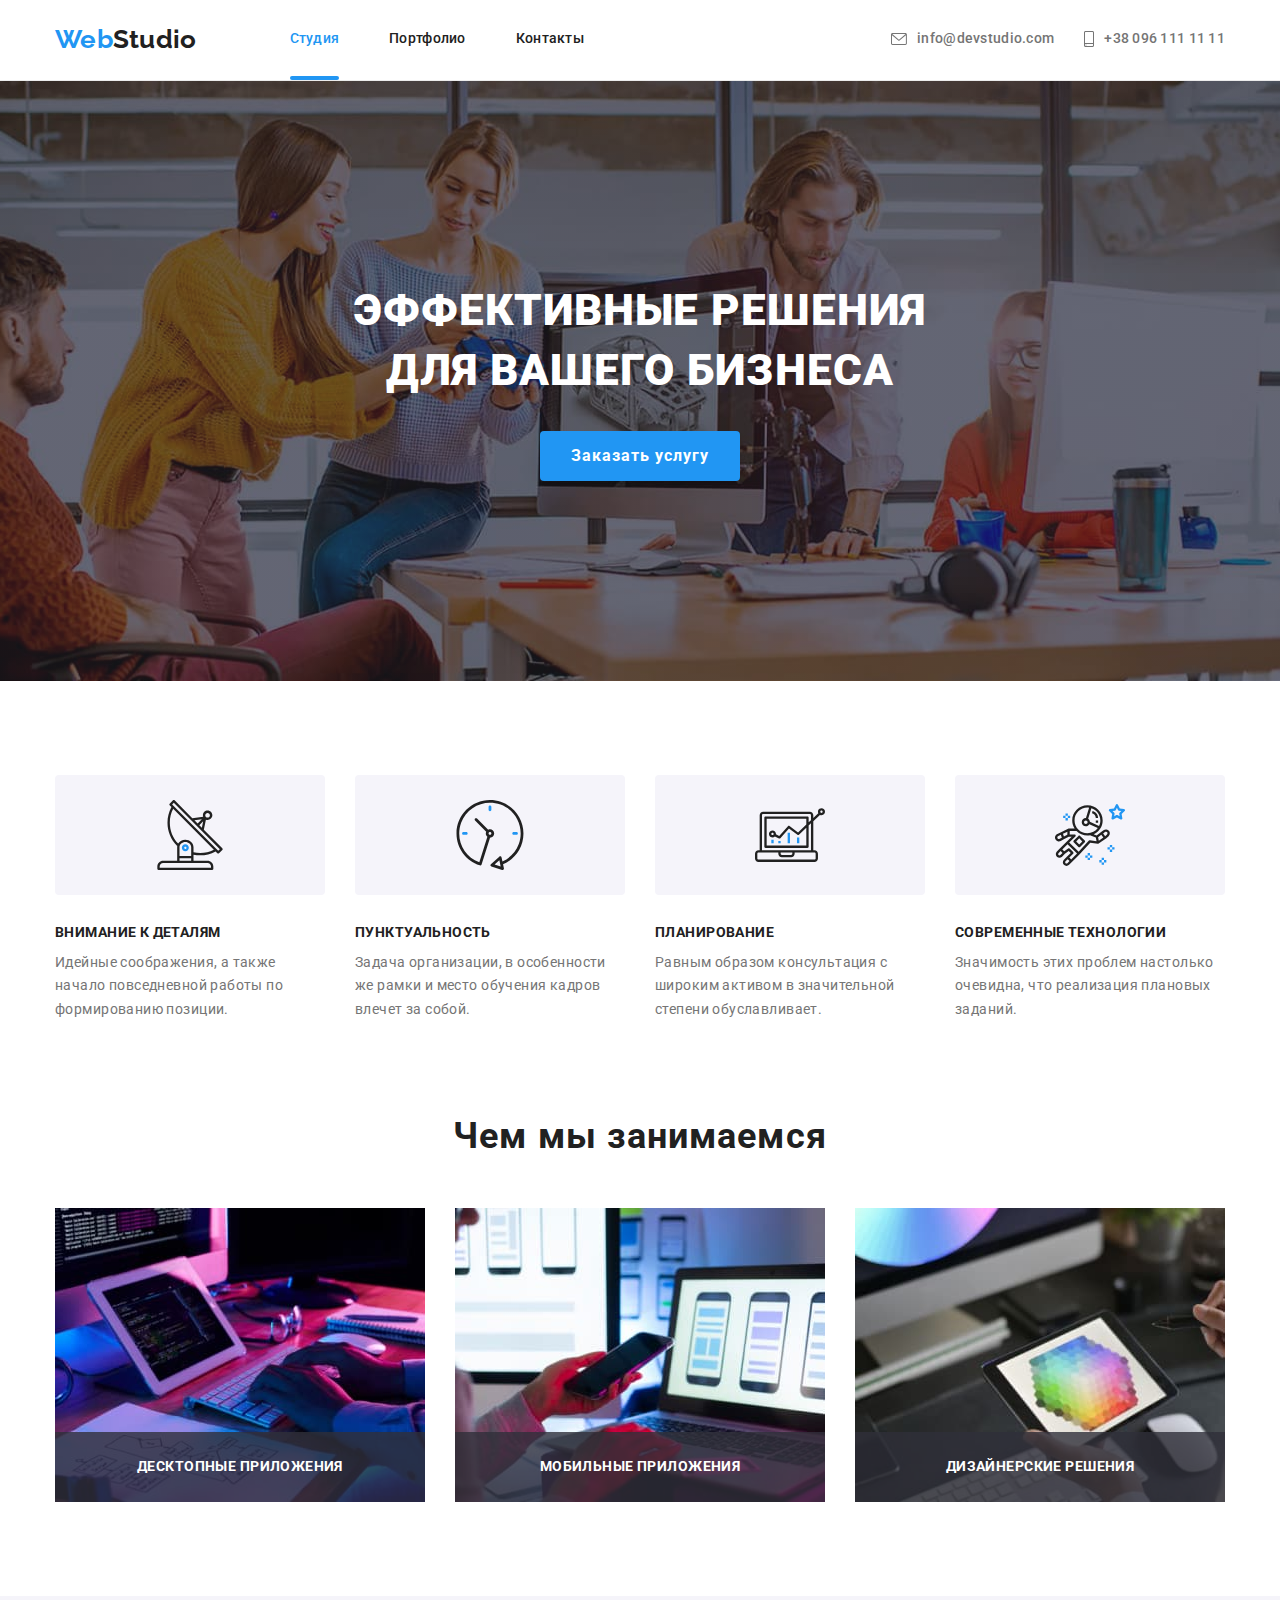
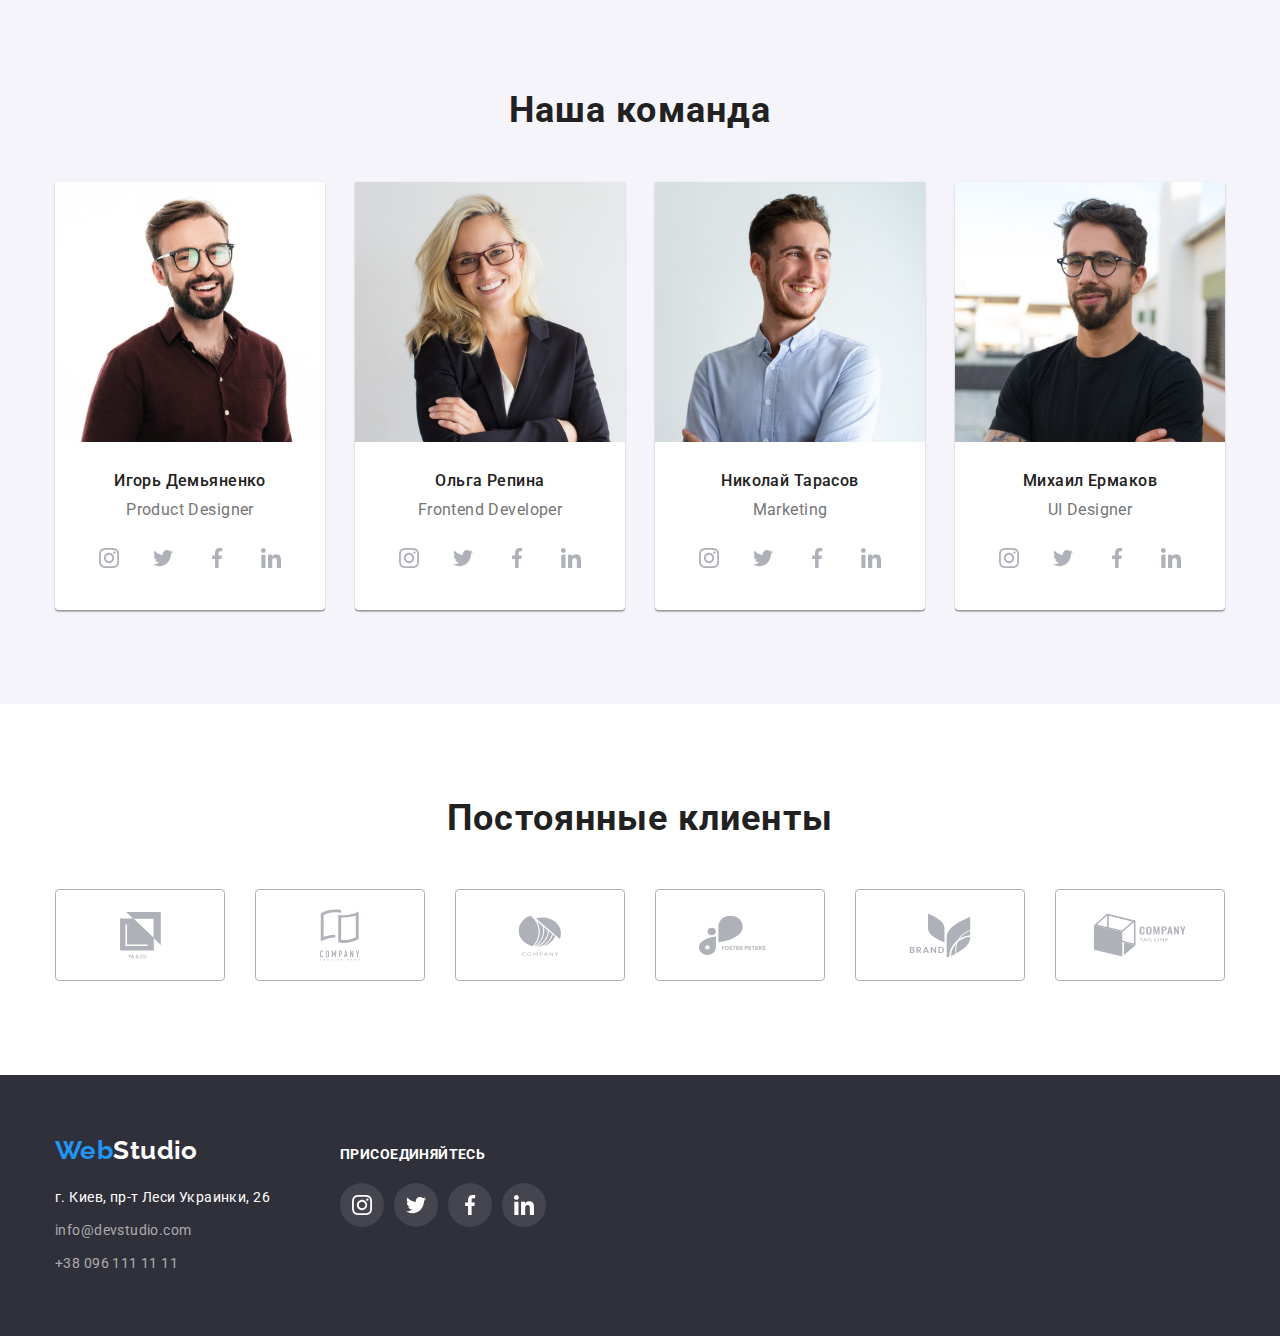
==== index.html @ b18f0131 "Start" ====
<!DOCTYPE html>
<html lang="zxx">
<head>
    <meta charset="UTF-8">
    <meta http-equiv="X-UA-Compatible" content="IE=edge">
    <meta name="viewport" content="width=device-width, initial-scale=1.0">
    <title>Document</title>
    <link href="https://fonts.googleapis.com/css2?family=Raleway:wght@700&family=Roboto:wght@400;500;700;900&display=swap" rel="stylesheet">
    <link rel="stylesheet" href="https://cdnjs.cloudflare.com/ajax/libs/modern-normalize/1.0.0/modern-normalize.min.css" />
    <link rel="stylesheet" href="./css/styles.css" />
</head>
<body>
    <header class="header">
        <div class="head container flex">
            <nav class="nav flex">
                <a class="logo" href="./index.html"><span class="logo-color1">Web</span>Studio </a>
                <ul class="flex">
                    <li><a href="./index.html" class="link current">Студия</a></li>
                    <li><a href="./portfolio.html" class="link">Портфолио</a></li>
                    <li><a href="" class="link">Контакты</a></li>
                </ul>
            </nav>
            <div class="nav flex">
                <a href="mailto:info@devstudio.com" class="link contact flex">
                    <svg class="icon-contact" width="16px" height="12px">
                        <use href="./images/symbol-defs.svg#icon-mail"></use>
                    </svg>
                    info@devstudio.com</a>
                <a href="tel:+380961111111" class="link contact flex">
                    <svg class="icon-contact" width="10px" height="16px">
                        <use href="./images/symbol-defs.svg#icon-phone"></use>
                    </svg>
                    +38 096 111 11 11</a>
            </div>
        </div>
    </header>
    <main>
        <section class="section hero">
            <div class="container">
                <h1 class="main-text">Эффективные решения<br>для вашего бизнеса</h1>
                <button class="button hero" type="button" name="order_service" data-modal-open>Заказать услугу</button>
            </div>
        </section>
        <section class="section">
            <h2 class="no-display">Преимущества</h2>
                <ul class="benefits container flex">
                    <li>
                        <div class="icon-bn flex">
                            <svg width="70px" height="70px">
                                <use href="./images/symbol-defs.svg#icon-radar"></use>
                            </svg>
                        </div>
                        <h3 class="h3">Внимание к деталям</h3>
                        <p class="sec-text">Идейные соображения, а также начало повседневной работы по формированию позиции.</p>
                    </li>
                    <li>
                        <div class="icon-bn flex">
                            <svg width="70px" height="70px">
                                <use href="./images/symbol-defs.svg#icon-clock"></use>
                            </svg>
                        </div>
                        <h3 class="h3">Пунктуальность</h3>
                        <p class="sec-text">Задача организации, в особенности же рамки и место обучения кадров влечет за собой.</p>
                    </li>
                    <li>
                        <div class="icon-bn flex">
                            <svg width="70px" height="70px">
                                <use href="./images/symbol-defs.svg#icon-laptop"></use>
                            </svg>
                        </div>
                        <h3 class="h3">Планирование</h3>
                        <p class="sec-text">Равным образом консультация с широким активом в значительной степени обуславливает.</p>
                    </li>
                    <li>
                        <div class="icon-bn flex">
                            <svg width="70px" height="70px">
                                <use href="./images/symbol-defs.svg#icon-astronaut"></use>
                            </svg>
                        </div>
                        <h3 class="h3">Современные технологии</h3>
                        <p class="sec-text">Значимость этих проблем настолько очевидна, что реализация плановых заданий.</p>
                    </li>
                </ul>
        </section>
        <section class="section example">
            <div class="container examples">
                <h2 class="h2">Чем мы занимаемся</h2>
                <ul class="examples flex">
                    <li>
                        <div class="flex">
                            <img src="./images/example-01.jpg" width="370" alt="Изображение работы №1">
                            <h3 class="h3">Десктопные приложения</h3>
                        </div>
                    </li>
                    <li>
                        <div>
                            <img src="./images/example-02.jpg" width="370" alt="Изображение работы №2">
                            <h3 class="h3">Мобильные приложения</h3>
                        </div>
                    </li>
                    <li>
                        <div>
                            <img src="./images/example-03.jpg" width="370" alt="Изображение работы №3">
                            <h3 class="h3">Дизайнерские решения</h3>
                        </div>
                    </li>
                </ul>
            </div>
        </section>
        <section class="section team">
            <div class="team container">
                <h2 class="h2">Наша команда</h2>
                <ul class="team-team flex">
                    <li>
                        <img src="./images/team-01.jpg" width="270" alt="Участник команды №1">
                        <div class="teammate">
                            <h3>Игорь Демьяненко</h3>
                            <p class="sec-text">Product Designer</p>
                        </div>
                        <ul class="social-team flex">
                            <li>
                                <a href="">
                                    <svg width="20px" height="20px">
                                        <use href="./images/symbol-defs.svg#icon-instagram"></use>
                                    </svg>
                                </a>
                            </li>
                            <li>
                                <a href="">
                                    <svg width="20px" height="20px">
                                        <use href="./images/symbol-defs.svg#icon-twitter"></use>
                                    </svg>
                                </a>
                            </li>
                            <li>
                                <a href="">
                                    <svg width="20px" height="20px">
                                        <use href="./images/symbol-defs.svg#icon-facebook"></use>
                                    </svg>
                                </a>
                            </li>
                            <li>
                                <a href="">
                                    <svg width="20px" height="20px">
                                        <use href="./images/symbol-defs.svg#icon-linkedin"></use>
                                    </svg>
                                </a>
                            </li>
                        </ul>
                    </li>
                    <li>
                        <img src="./images/team-02.jpg" width="270" alt="Участник команды №2">
                        <div class="teammate">
                            <h3>Ольга Репина</h3>
                            <p class="sec-text">Frontend Developer</p>
                        </div>
                        <ul class="social-team flex">
                            <li>
                                <a href="">
                                    <svg width="20px" height="20px">
                                        <use href="./images/symbol-defs.svg#icon-instagram"></use>
                                    </svg>
                                </a>
                            </li>
                            <li>
                                <a href="">
                                    <svg width="20px" height="20px">
                                        <use href="./images/symbol-defs.svg#icon-twitter"></use>
                                    </svg>
                                </a>
                            </li>
                            <li>
                                <a href="">
                                    <svg width="20px" height="20px">
                                        <use href="./images/symbol-defs.svg#icon-facebook"></use>
                                    </svg>
                                </a>
                            </li>
                            <li>
                                <a href="">
                                    <svg width="20px" height="20px">
                                        <use href="./images/symbol-defs.svg#icon-linkedin"></use>
                                    </svg>
                                </a>
                            </li>
                        </ul>
                    </li>
                    <li>
                        <img src="./images/team-03.jpg" width="270" alt="Участник команды №3">
                        <div class="teammate">
                            <h3>Николай Тарасов</h3>
                            <p class="sec-text">Marketing</p>
                        </div>
                        <ul class="social-team flex">
                            <li>
                                <a href="">
                                    <svg width="20px" height="20px">
                                        <use href="./images/symbol-defs.svg#icon-instagram"></use>
                                    </svg>
                                </a>
                            </li>
                            <li>
                                <a href="">
                                    <svg width="20px" height="20px">
                                        <use href="./images/symbol-defs.svg#icon-twitter"></use>
                                    </svg>
                                </a>
                            </li>
                            <li>
                                <a href="">
                                    <svg width="20px" height="20px">
                                        <use href="./images/symbol-defs.svg#icon-facebook"></use>
                                    </svg>
                                </a>
                            </li>
                            <li>
                                <a href="">
                                    <svg width="20px" height="20px">
                                        <use href="./images/symbol-defs.svg#icon-linkedin"></use>
                                    </svg>
                                </a>
                            </li>
                        </ul>
                    </li>
                    <li>
                        <img src="./images/team-04.jpg" width="270" alt="Участник команды №4">
                        <div class="teammate">
                            <h3>Михаил Ермаков</h3>
                            <p class="sec-text">UI Designer</p>
                        </div>
                        <ul class="social-team flex">
                            <li>
                                <a href="">
                                    <svg width="20px" height="20px">
                                        <use href="./images/symbol-defs.svg#icon-instagram"></use>
                                    </svg>
                                </a>
                            </li>
                            <li>
                                <a href="">
                                    <svg width="20px" height="20px">
                                        <use href="./images/symbol-defs.svg#icon-twitter"></use>
                                    </svg>
                                </a>
                            </li>
                            <li>
                                <a href="">
                                    <svg width="20px" height="20px">
                                        <use href="./images/symbol-defs.svg#icon-facebook"></use>
                                    </svg>
                                </a>
                            </li>
                            <li>
                                <a href="">
                                    <svg width="20px" height="20px">
                                        <use href="./images/symbol-defs.svg#icon-linkedin"></use>
                                    </svg>
                                </a>
                            </li>
                        </ul>
                    </li>
                </ul>
            </div>
        </section>
        <section class="section client">
            <h2 class="h2">Постоянные клиенты</h2>
            <ul class="clients container flex">
                <li>
                    <a href="">
                        <svg width="41px" height="46.7px">
                            <use href="./images/symbol-defs.svg#icon-logo-cl-1"></use>
                        </svg>
                    </a>
                </li>
                <li>
                    <a href="">
                        <svg width="40px" height="52px">
                            <use href="./images/symbol-defs.svg#icon-logo-cl-2"></use>
                        </svg>
                    </a>
                </li>
                <li>
                    <a href="">
                        <svg width="43.46px" height="41.18px">
                            <use href="./images/symbol-defs.svg#icon-logo-cl-3"></use>
                        </svg>
                    </a>
                </li>
                <li>
                    <a href="">
                        <svg width="84.44px" height="40.62px">
                            <use href="./images/symbol-defs.svg#icon-logo-cl-4"></use>
                        </svg>
                    </a>
                </li>
                <li>
                    <a href="">
                        <svg width="62.54px" height="45.43px">
                            <use href="./images/symbol-defs.svg#icon-logo-cl-5"></use>
                        </svg>
                    </a>
                </li>
                <li>
                    <a href="">
                        <svg width="93.79px" height="43.93px">
                            <use href="./images/symbol-defs.svg#icon-logo-cl-6"></use>
                        </svg>
                    </a>
                </li>
            </ul>
        </section>
    </main>
    <footer class="footer">
        <div class="container flex">
            <div>
                <a class="logo logo-f" href="./index.html"><span class="logo-color1">Web</span>Studio </a>
                <address>
                    <ul class="logo-f-container">
                        <li class="link">
                            <a class="link link-white" target="_blank"
                                href="https://www.google.com/maps/place/%D0%B1%D1%83%D0%BB.+%D0%9B%D0%B5%D1%81%D0%B8+%D0%A3%D0%BA%D1%80%D0%B0%D0%B8%D0%BD%D0%BA%D0%B8,+26,+%D0%9A%D0%B8%D0%B5%D0%B2,+02000">г.
                                Киев, пр-т Леси Украинки, 26</a>
                        </li>
                        <li class="link">
                            <a class="link contact-f" href="mailto:info@devstudio.com">info@devstudio.com</a>
                        </li>
                        <li class="link">
                            <a class="link contact-f" href="tel:+380961111111">+38 096 111 11 11</a>
                        </li>
                    </ul>
                </address>
            </div>
            <div class="invite">
                <h3>Присоединяйтесь</h3>
                <ul class="social-team-f flex">
                    <li>
                        <a href="">
                            <svg width="20px" height="20px">
                                <use href="./images/symbol-defs.svg#icon-instagram"></use>
                            </svg>
                        </a>
                    </li>
                    <li>
                        <a href="">
                            <svg width="20px" height="20px">
                                <use href="./images/symbol-defs.svg#icon-twitter"></use>
                            </svg>
                        </a>
                    </li>
                    <li>
                        <a href="">
                            <svg width="20px" height="20px">
                                <use href="./images/symbol-defs.svg#icon-facebook"></use>
                            </svg>
                        </a>
                    </li>
                    <li>
                        <a href="">
                            <svg width="20px" height="20px">
                                <use href="./images/symbol-defs.svg#icon-linkedin"></use>
                            </svg>
                        </a>
                    </li>
                </ul>
            </div>
        </div>
    </footer>
    <div class="backdrop is-hidden" data-modal>
        <div class="modal">
            <button class="btn-modal flex" type="button" name="close-form" data-modal-close>
                <svg width="11px" height="11px">
                    <use href="./images/symbol-defs.svg#icon-modal-close"></use>
                </svg>
            </button>
        </div>
    </div>
    <script src="./js/modal.js"></script>
</body>
</html>
---- css/styles.css ----
html {
    box-sizing: border-box;
}
*,
*::before,
*::after {
    box-sizing: inherit;
}
:root {
    --primary-text-color: #212121;
    --secondary-text-color: #757575;
    --accent-color: #2196F3;
    --background-color: #FFFFFF;
    --background-2-color: #2F303A;
}
.container {
    width: 1200px;
    margin: 0 auto;
    padding: 0px 15px;
}
.section {
    padding: 94px 0px;
}
.flex {
    display: flex;
}
.h3 {
    font-family: 'Roboto';
    font-weight: 700;
    font-size: 14px;
    line-height: 1.14;
    text-transform: uppercase;
    margin: 0px 0px 10px 0px;
}
body {
    background-color: var(--background-color);
    color: var(--primary-text-color);
    font-family: Roboto, Arial, sans-serif;
    font-weight: 400;
    font-size: 14px;
    line-height: 1.71;
    letter-spacing: 0.03em;
}
body ul {
    list-style-type: none;
    padding: 0;
}
.nav > ul {
    font-weight: 500;
    font-size: 14px;
    line-height: 1.14;
    letter-spacing: 0.02em;
    align-items: center;
    margin: 0;
}
.nav li:not(:last-child) {
    margin-right: 50px;
}
.h2 {
    text-align: center;
    font-weight: 700;
    font-size: 36px;
    line-height: 1.16;
    letter-spacing: 0.03em;
    margin: 0;
}
.header {
    padding: 24px 0px 25px 0px;
    border-bottom: 1px solid #ECECEC;
}
.head.container {
    align-items: center;
    padding: 0px 15px 0px 15px;
    font-weight: 500;
    font-size: 14px;
    line-height: 1.14;
    letter-spacing: 0.02em;
    justify-content: space-between;
}
.footer {
    background-color: var(--background-2-color);
}
.hero {
    text-align: center;
    font-family: 'Roboto';
    font-weight: 700;
    font-size: 16px;
    line-height: 1.87;
    letter-spacing: 0.06em;
    margin: 0;
    padding: 0;
    background-size: contain;
}
.section.hero {
    background-color: rgba(47, 48, 58, 0.4);
    background-image: linear-gradient(rgba(47, 48, 58, 0.4),
    rgba(47, 48, 58, 0.4)),url("../images/img-back-hero.jpg");
    background-repeat: no-repeat;
    max-width: 1600px;
    padding: 200px 0px;
    margin: 0 auto;
    text-align: center;
    background-position: center;
    background-size: cover;
}
.main-text {
    color: #FFFFFF;
    font-weight: 900;
    font-size: 44px;
    line-height: 1.36;
    text-transform: uppercase;
    margin: 0px 0px 30px 0px;
}
.benefits {
    font-weight: 400;
    font-size: 14px;
    line-height: 1.71;
    grid-gap: 30px;
}
.benefits li {
    width: 270px;
}
.benefits p {
    margin: 0;
}
.container.examples {
    flex-direction: column;
}
.examples h2 {
    margin-bottom: 50px;
}
.section.example {
    padding-top: 0;
}
.examples.flex {
    grid-gap: 30px;
    margin: 0;
}
.examples img {
    display: block;
}
.examples div {
    position: relative;
}
.examples h3 {
    color: #FFFFFF;
    text-align: center;
    padding: 27px 0px;
    margin: 0;
    width: 100%;
    background-color: rgba(47, 48, 58, 0.8);
    position: absolute;
    bottom: 0;
}
.team {
    background-color: #F5F4FA;
}
.team .h2 {
    margin-bottom: 50px;
}
.team-team {
    grid-gap: 30px;
    margin: 0;
}
.team-team > li {
    display: flex;
    background-color: var(--background-color);
    flex-direction: column;
    border-radius: 0px 0px 4px 4px;
    box-shadow: 0px 1px 3px rgba(0, 0, 0, 0.12), 
    0px 1px 1px rgba(0, 0, 0, 0.14), 
    0px 2px 1px rgba(0, 0, 0, 0.2);
}
.teammate {
    text-align: center;
    padding: 30px 0px 16px 0px;
}
.teammate h3 {
    font-weight: 500;
    font-size: 16px;
    line-height: 1.18;
    margin: 0px 0px 10px 0px;
}            
.teammate p {
    font-weight: 400;
    font-size: 16px;
    line-height: 1.18;
    margin: 0;
}
.footer {
    color: #FFFFFF;
    padding: 60px 0px;
}
.footer h3 {
    text-transform: uppercase;
    margin: 0px 0px 20px 0px;
}
.footer > div {
    flex-direction: column;
}
.footer .container {
    flex-direction: row
}
.pf-buttons {
    justify-content: center;
    margin: 0px 0px 50px 0px;
}
.portfolio {
    margin: 0;
    flex-wrap: wrap;
    font-weight: 400;
    font-size: 16px;
    line-height: 1.87;
    grid-gap: 30px;
}
.portfolio h2 {
    text-align: left;
    font-size: 18px;
    line-height: 2;
    letter-spacing: 0.06em;
}
.portfolio p {
    margin: 0;
}
.portfolio .pf-item {
    flex-direction: column;
}
.pf-item {
    transition-property: box-shadow, height;
    transition-duration: 250ms;
    transition-timing-function: cubic-bezier(0.4, 0, 0.2, 1);
}
.pf-item img {
    display: block;
}
.thumb {
    position: relative;
}
.pf-overlay {
    transition-property: height;
    transition-duration: 250ms;
    transition-timing-function: cubic-bezier(0.4, 0, 0.2, 1);
    position: absolute;
    overflow: hidden;
    font-family: 'Roboto';
    font-weight: 400;
    font-size: 18px;
    line-height: 1.55;
    letter-spacing: 0.03em;
    bottom: 0;
    width: 100%;
    height: 0;
    padding: 0px 24px 0px 24px;
    color: #FFFFFF;
    background-color: rgba(33, 150, 243, 0.9);
    align-items: center;
}
.pf-item:hover {
    cursor: pointer;
    box-shadow: 0px 1px 1px rgba(0, 0, 0, 0.12), 
    0px 4px 4px rgba(0, 0, 0, 0.06), 
    1px 4px 6px rgba(0, 0, 0, 0.16);
}
.pf-item:hover .pf-overlay {
    height: 294px;
}
.card-footer {
    flex-direction: column;
    padding: 20px 24px;
    border-left: 1px solid #EEEEEE;
    border-right: 1px solid #EEEEEE;
    border-bottom: 1px solid #EEEEEE;
}
.card-footer .h2 {
    margin-bottom: 4px;
}
.logo {
    color: var(--primary-text-color);
    font-family: Raleway, Arial, sans-serif;
    font-weight: 700;
    font-size: 26px;
    line-height: 1.19;
    text-decoration: none;
    font-style: normal;
    margin-right: 93px;
    padding: 0px;
}
.logo-color1 {
    color: var(--accent-color);
}
.logo-f-container {
    margin: 0;
}
.logo-f-container .link:first-child {
    margin: 0;
}
.logo-f-container .link{
    margin: 9px 0 0 0;
}
.logo-f {
    display: block;
    color: #FFFFFF;
    margin-bottom: 20px;
}
.logo.logo-f {
    margin-right: 0;
}
.link {
    transition-property: color, fill;
    transition-duration: 250ms;
    transition-timing-function: cubic-bezier(0.4, 0, 0.2, 1);
    color: var(--primary-text-color);
    text-decoration: none;
    font-style: normal;
}
.link.current {
    position: relative;
    color: var(--accent-color);
}
.link.current::after {
    position: absolute;
    content: '';
    width: 100%;
    height: 4px;
    border-radius: 2px;
    left: 0;
    bottom: -33.2px;
    background-color: var(--accent-color);
}
.link.contact {
    color: var(--secondary-text-color);
    fill: var(--secondary-text-color);
    margin-left: 30px;
    align-items: center;
}
.icon-contact {
    margin-right: 10px;
}
.link.contact-f {
    color: #FFFFFF99;
}
.link:hover,
.link:focus {
    color: var(--accent-color);
    fill: var(--accent-color);
}
.link-white {
    color: #FFFFFF;
}
.button {
    transition-property: color, background-color, box-shadow;
    transition-duration: 250ms;
    transition-timing-function: cubic-bezier(0.4, 0, 0.2, 1);
    color: var(--primary-text-color);
    cursor: pointer;
    font-family: inherit;
    background-color: #F5F4FA;
    font-weight: 500;
    font-size: 16px;
    line-height: 1.62;
    text-align: center;
    letter-spacing: 0.03em;
    height: 38px;
    border: 1px;
    border-radius: 4px;
    padding: 6px 22px;
}
.button:hover, 
.button:focus {
    color: #FFFFFF;
    background-color: var(--accent-color);
    box-shadow: 0px 3px 1px rgba(0, 0, 0, 0.1),
    0px 1px 2px rgba(0, 0, 0, 0.08),
    0px 2px 2px rgba(0, 0, 0, 0.12);
}
.btn {
    margin-right: 8px;
}
.btn:last-child {
    margin-right: 0px;
}
.button.hero {
    color: #FFFFFF;
    background-color: var(--accent-color);
    font-weight: 700;
    font-size: 16px;
    line-height: 1.87;
    height: 50px;
    min-width: 200px;
    border: 1px;
    border-radius: 4px;
    letter-spacing: 0.06em;
    margin: 0;
    box-shadow: 0px 4px 4px rgba(0, 0, 0, 0.15);
}
.no-display {
    display: none;
}
.sec-text {
    color: var(--secondary-text-color);
}
.icon-bn {
    background-color: #F5F4FA;
    height: 120px;
    border-radius: 4px;
    margin-bottom: 30px;
    justify-content: center;
    align-items: center;
}
.social-team {
    grid-gap: 10px;
    padding: 0px 32px 30px 32px;
}
.social-team a {
    transition-property: fill, background-color;
    transition-duration: 250ms;
    transition-timing-function: cubic-bezier(0.4, 0, 0.2, 1);
    display: flex;
    cursor: pointer;
    justify-content: center;
    align-items: center;
    background-color: var(--background-color);
    height: 44px;
    width: 44px;
    border-radius: 50%;
    fill: #AFB1B8;
}
.social-team a:hover,
.social-team a:focus {
    background-color: var(--accent-color);
    fill: var(--background-color);
}
.client h2 {
    margin-bottom: 50px;
}
.clients {
    grid-gap: 30px;
}
.clients a {
    transition-property: fill, border;
    transition-duration: 250ms;
    transition-timing-function: cubic-bezier(0.4, 0, 0.2, 1);
    display: flex;
    cursor: pointer;
    width: 170px;
    height: 92px;
    background-color: var(--background-color);
    border: 1px solid #AFB1B8;
    border-radius: 4px;
    justify-content: center;
    align-items: center;
    fill: #AFB1B8;
}
.clients a:hover,
.clients a:focus {
    fill: var(--accent-color);
    border: 1px solid var(--accent-color);
}
.social-team-f {
    grid-gap: 10px;
    margin: 0;
}
.social-team-f a {
    transition-property: fill, background-color;
    transition-duration: 250ms;
    transition-timing-function: cubic-bezier(0.4, 0, 0.2, 1);
    display: flex;
    cursor: pointer;
    justify-content: center;
    align-items: center;
    background-color: rgba(255, 255, 255, 0.1);
    height: 44px;
    width: 44px;
    border-radius: 50%;
    fill: #FFFFFF;
}
.social-team-f a:hover,
.social-team-f a:focus {
    background-color: var(--accent-color);
    fill: var(--background-color);
}
.invite {
    padding: 12px 0px 40px 0px;
    margin-left: 70px;
}
.invite h3 {
    font-family: 'Roboto';
    font-style: normal;
    font-weight: 700;
    font-size: 14px;
    line-height: 1.14;
    letter-spacing: 0.03em;
    text-transform: uppercase;
}
.backdrop {
    position: fixed;
    top: 0;
    left: 0;
    width: 100%;
    height: 100%;
    background-color: rgba(0, 0, 0, 0.2);
    transition-property: opacity;
    transition-duration: 250ms;
    transition-timing-function: cubic-bezier(0.4, 0, 0.2, 1);
}
.backdrop.is-hidden {
    opacity: 0;
    pointer-events: none;
}
.modal {
    position: absolute;
    width: 528px;
    height: 581px;
    background-color: #FFFFFF;
    box-shadow: 0px 1px 3px rgba(0, 0, 0, 0.12),
    0px 1px 1px rgba(0, 0, 0, 0.14),
    0px 2px 1px rgba(0, 0, 0, 0.2);
    border-radius: 4px;
    top: 50%;
    left: 50%;
    transform: translate(-50%, -50%);
}
.btn-modal {
    position: absolute;
    transition-property: fill, background-color;
    transition-duration: 250ms;
    transition-timing-function: cubic-bezier(0.4, 0, 0.2, 1);
    width: 28px;
    height: 28px;
    border: 1px solid rgba(0, 0, 0, 0.1);
    border-radius: 14px;
    right: 8px;
    top: 8px;
    justify-content: center;
    align-items: center;
    cursor: pointer;
}
.btn-modal:hover,
.btn-modal:focus {
    background-color: var(--accent-color);
    fill: var(--background-color);
}
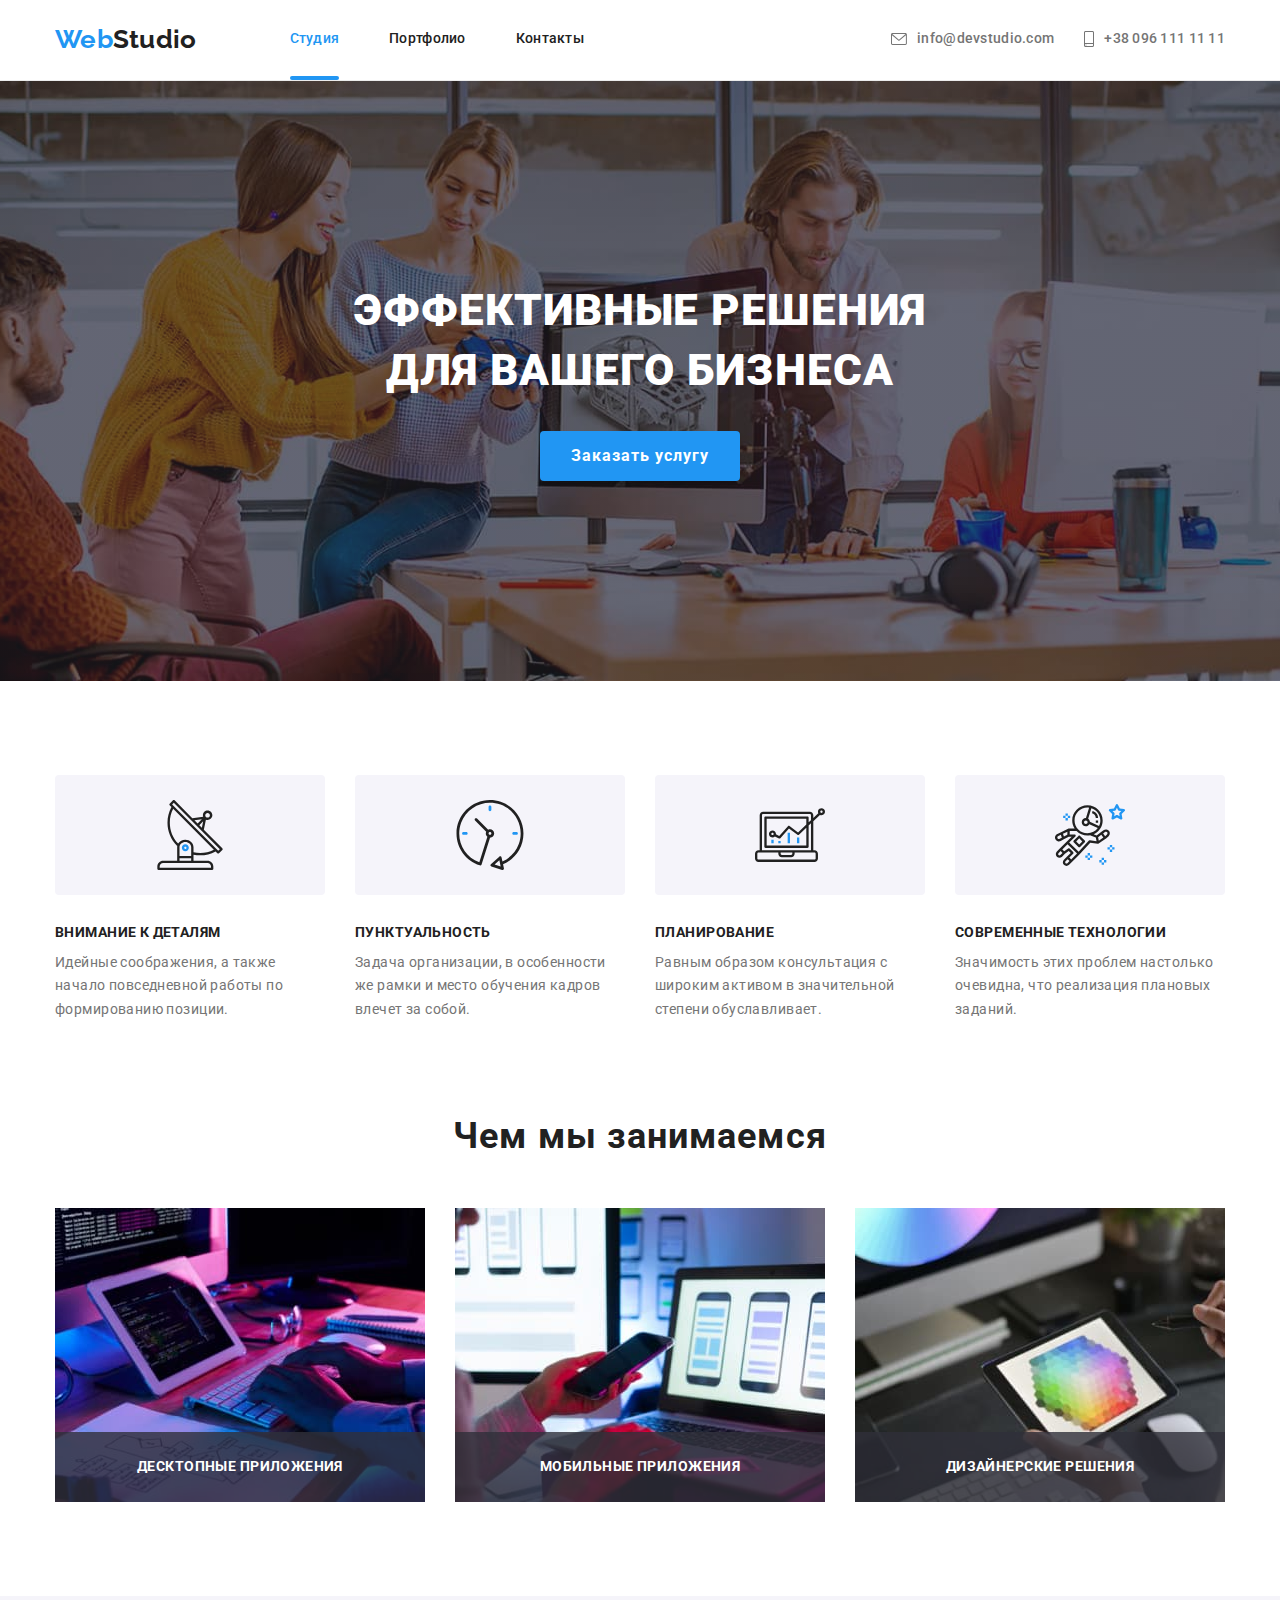
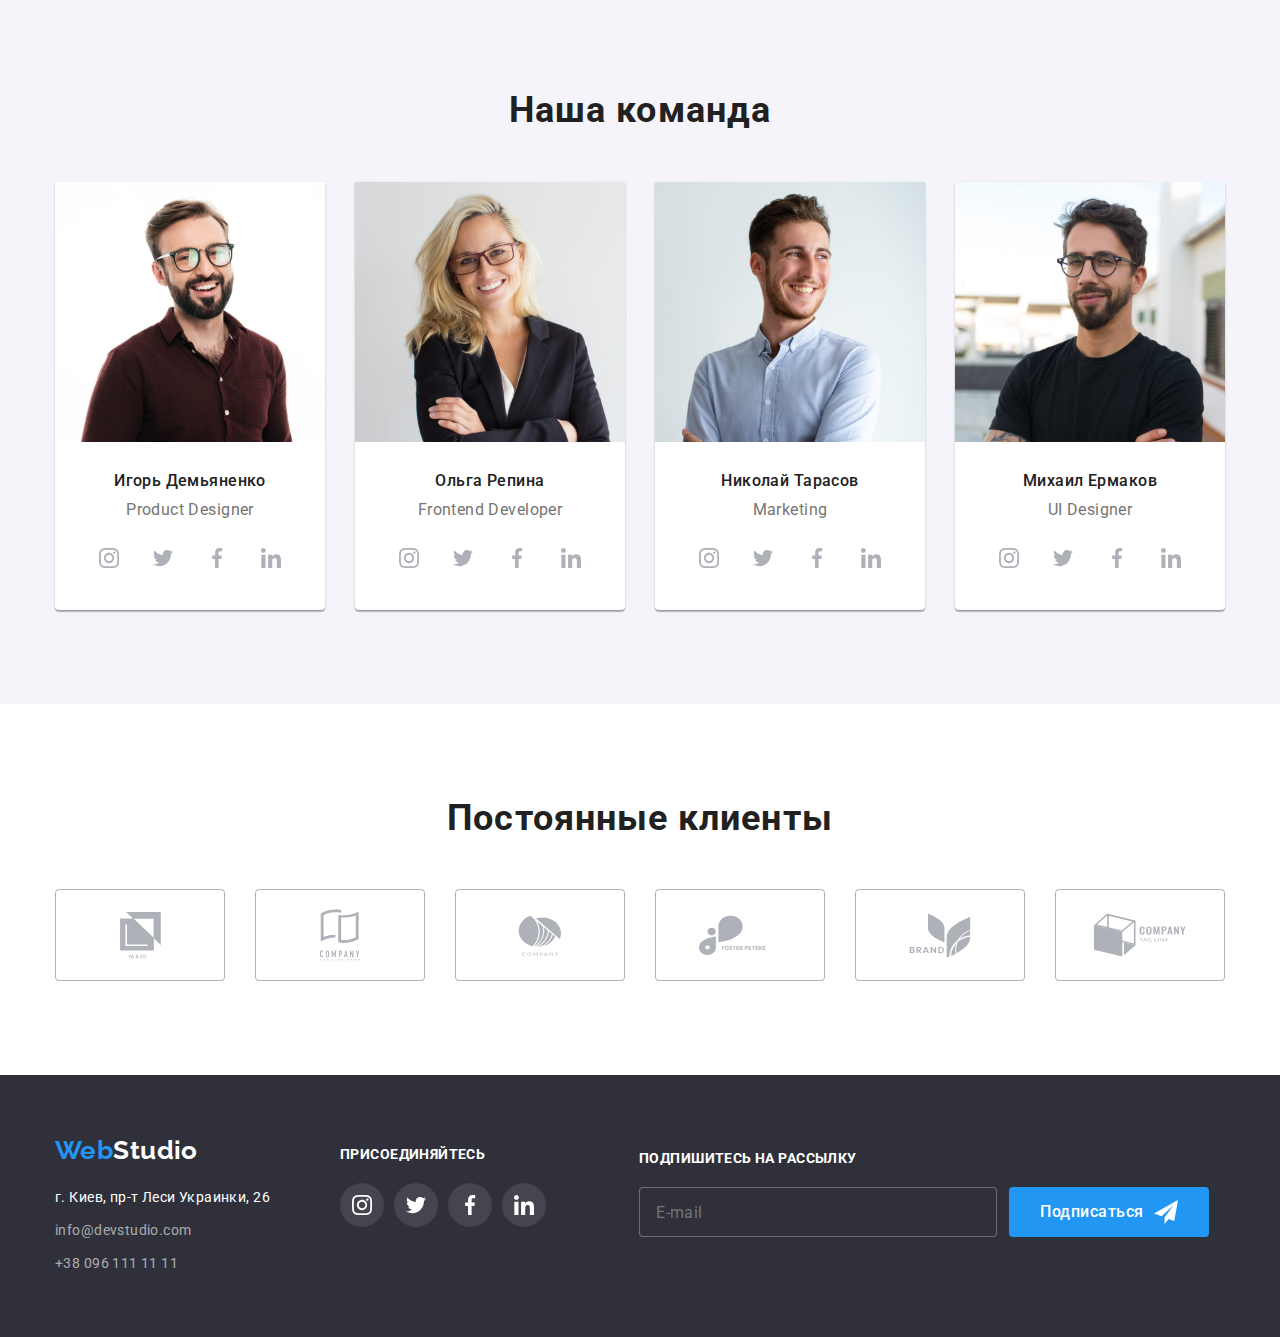
==== commit 565ce0ee: "step1" ====
--- a/index.html
+++ b/index.html
@@ -363,6 +363,16 @@
                     </li>
                 </ul>
             </div>
+            <div class="subscribe">
+                <label for="user-email-sb">Подпишитесь на рассылку</label>
+                <div class="flex">
+                    <input type="email" name="subscribe-mail" id="user-email-sb" placeholder="E-mail">
+                    <button class="button form" type="submit">
+                        <p>Подписаться</p>
+                        <svg width="24px" height="24px"><use href="./images/symbol-defs.svg#icon-send"></use></svg>
+                    </button>
+                </div>
+            </div>
         </div>
     </footer>
     <div class="backdrop is-hidden" data-modal>
--- a/css/styles.css
+++ b/css/styles.css
@@ -373,6 +373,10 @@
     0px 1px 2px rgba(0, 0, 0, 0.08),
     0px 2px 2px rgba(0, 0, 0, 0.12);
 }
+.button.form:hover,
+.button.form:focus {
+    background-color: #188CE8;
+}
 .btn {
     margin-right: 8px;
 }
@@ -499,13 +503,14 @@
     width: 100%;
     height: 100%;
     background-color: rgba(0, 0, 0, 0.2);
-    transition-property: opacity;
+    transition-property: opacity, visibility;
     transition-duration: 250ms;
     transition-timing-function: cubic-bezier(0.4, 0, 0.2, 1);
 }
 .backdrop.is-hidden {
     opacity: 0;
     pointer-events: none;
+    visibility: hidden;
 }
 .modal {
     position: absolute;
@@ -539,4 +544,54 @@
 .btn-modal:focus {
     background-color: var(--accent-color);
     fill: var(--background-color);
+}
+.subscribe {
+    padding: 12px 0px 40px 0px;
+    margin-left: 93px;
+}
+.subscribe label {
+    display: inline-block;
+    font-family: 'Roboto';
+    font-style: normal;
+    font-weight: 700;
+    font-size: 14px;
+    line-height: 1.14;
+    letter-spacing: 0.03em;
+    text-transform: uppercase;
+    margin: 0px 0px 20px 0px;
+}
+.subscribe input {
+    min-width: 358px;
+    height: 50px;
+    padding: 15px 16px;
+    background-color: var(--background-2-color);
+    border: 1px solid rgba(255, 255, 255, 0.3);
+    border-radius: 4px;
+    font-family: 'Roboto';
+    font-style: normal;
+    font-weight: 400;
+    font-size: 16px;
+    line-height: 1.25;
+    letter-spacing: 0.03em;
+    color: rgba(255, 255, 255, 0.6);
+}
+.subscribe input:focus {
+    outline: none;
+    border: 1px solid var(--accent-color);
+    color: var(--accent-color);
+}
+.subscribe button {
+    display: flex;
+    margin-left: 12px;
+    height: 50px;
+    min-width: 200px;
+    background-color: var(--accent-color);
+    color: #FFFFFF;
+    justify-content: center;
+    align-items: center;
+}
+.subscribe p {
+    display: inline-block;
+    margin: 0;
+    margin-right: 10px;
 }